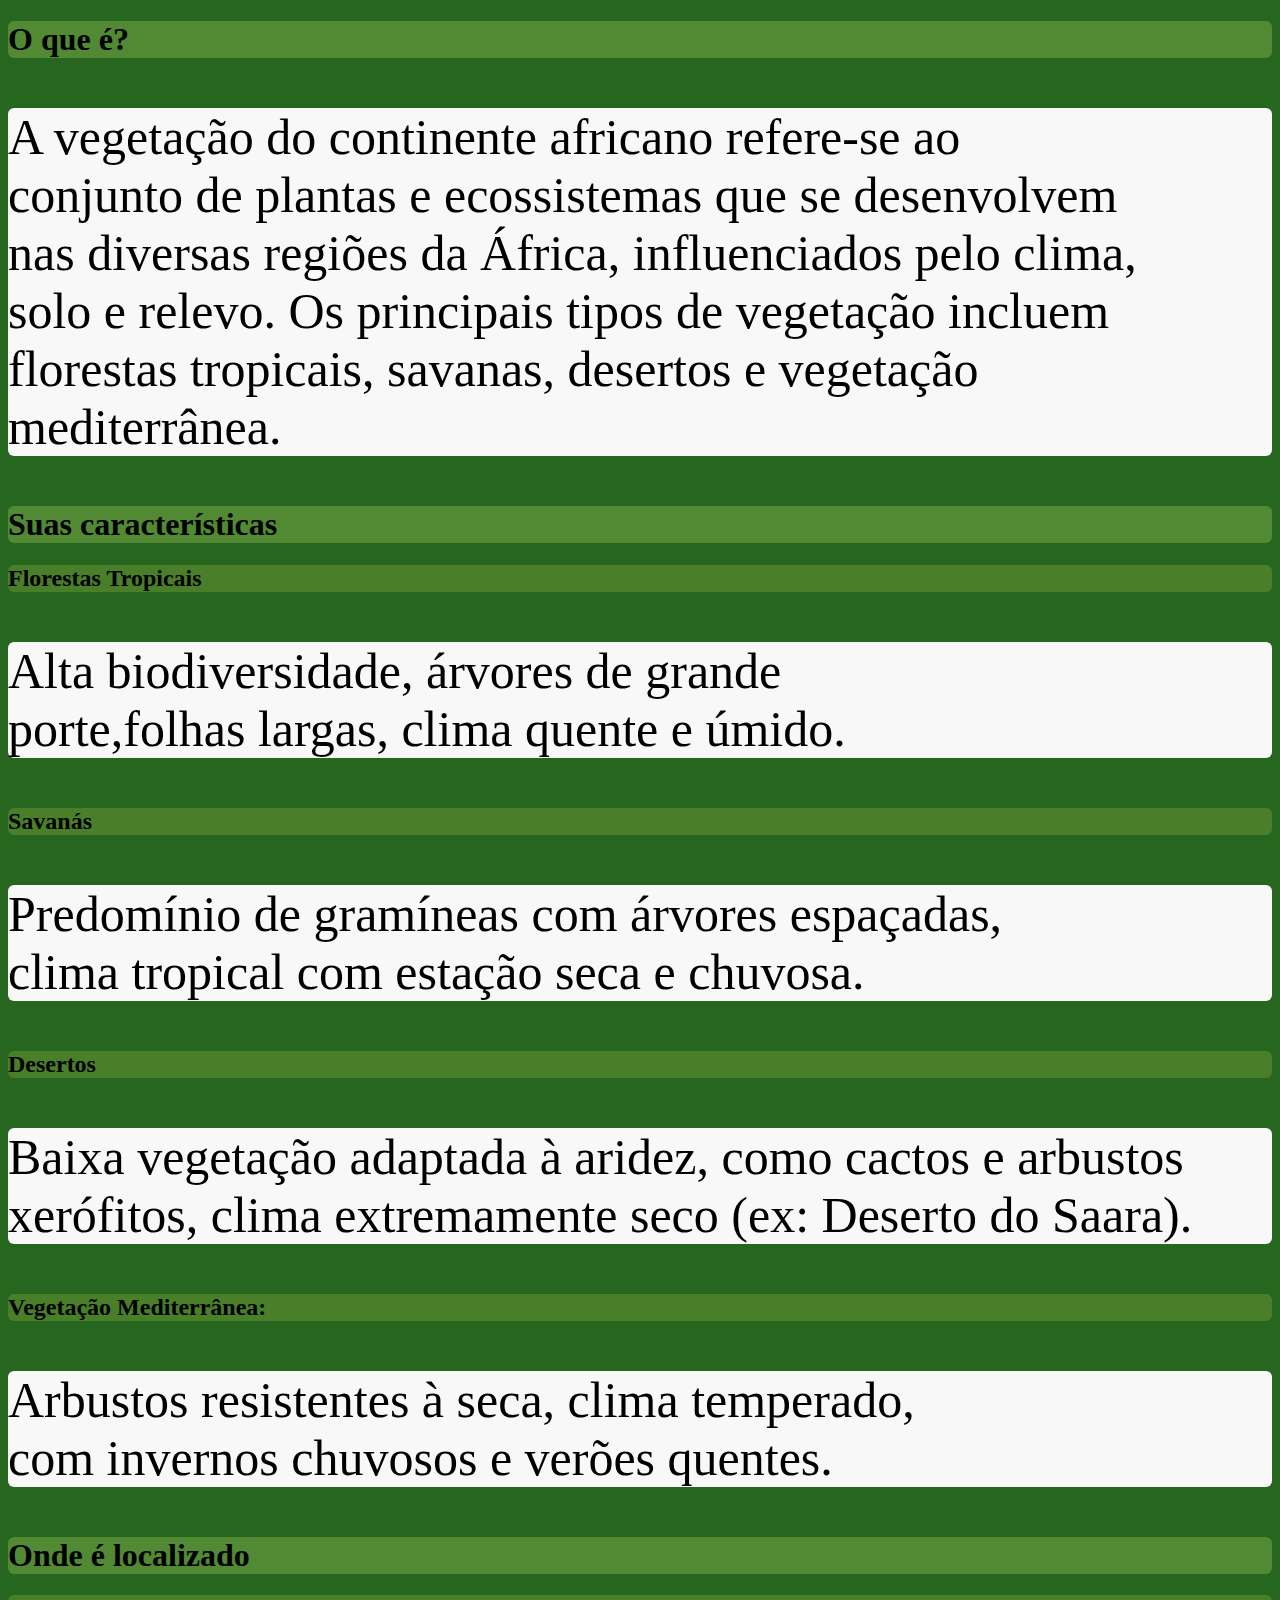
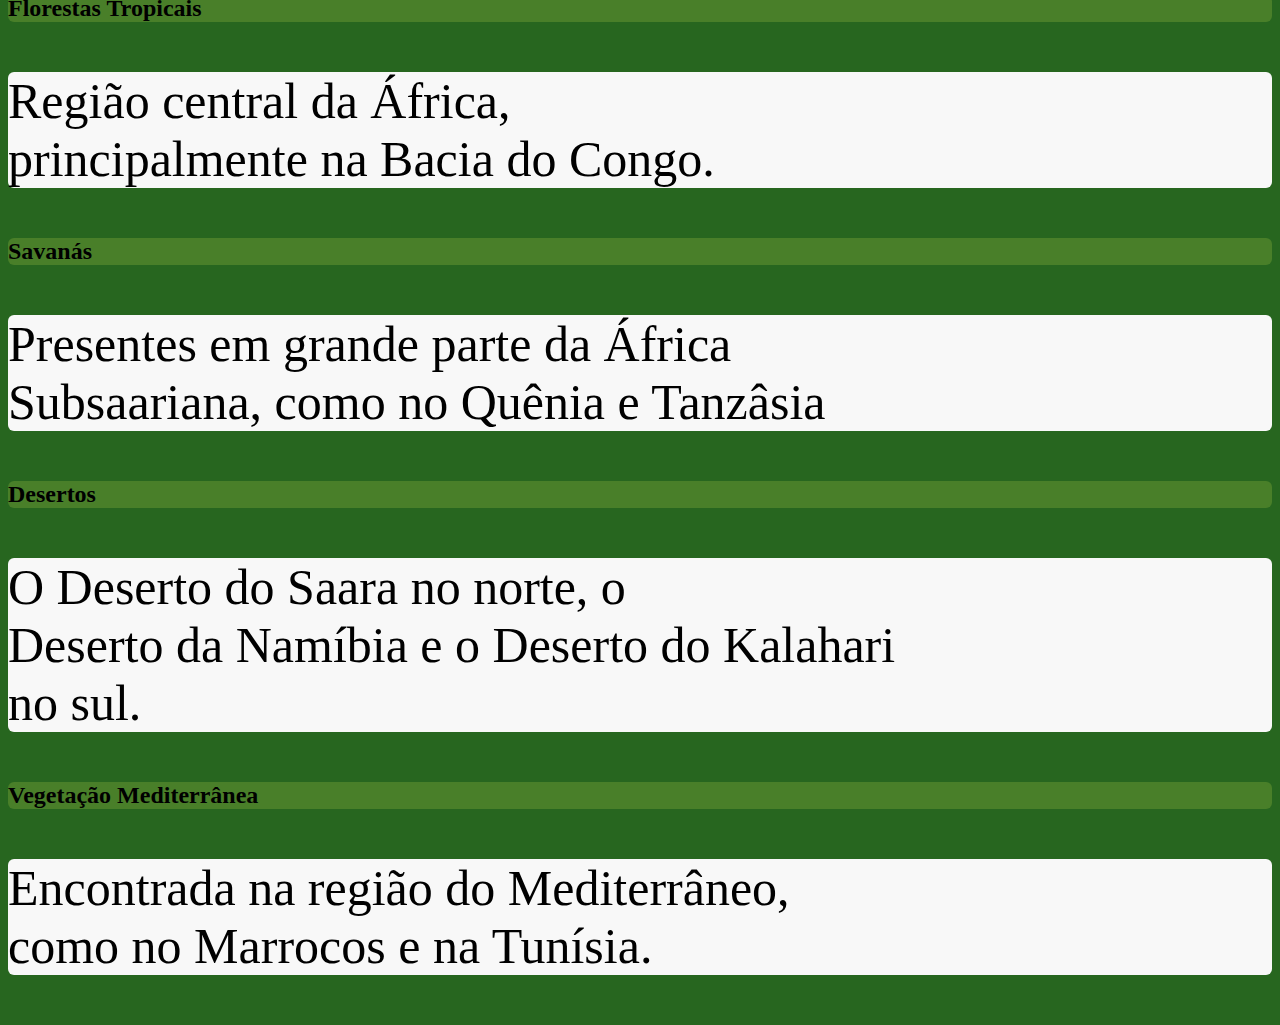
==== topico1.html @ 0cae04e3 "movi para fora da pasta" ====
<!DOCTYPE html>
<html lang="pt-br">
<head>
    <meta charset="UTF-8">
    <meta name="viewport" content="width=device-width, initial-scale=1.0">
    <title>Vegetação a Áfricanas</title>
</head>
<body>
     

 <h1>O que é?</h1>
 <p>A vegetação do continente africano refere-se ao <br>
conjunto de plantas e ecossistemas que se desenvolvem <br>
nas diversas regiões da África, influenciados pelo clima, <br>
solo  e relevo. Os principais tipos de vegetação incluem  <br>
florestas tropicais, savanas, desertos e vegetação <br> mediterrânea. </p>

<h1> Suas características </h1>
  <h2>Florestas Tropicais </h2> <p> Alta biodiversidade, árvores de grande <br>
 porte,folhas largas, clima quente e úmido. </p>
<h2> Savanás</h2> <p> Predomínio de gramíneas com árvores espaçadas, <br> clima 
 tropical com estação seca e chuvosa.</p> 
 <h2>Desertos </h2> <p> Baixa vegetação adaptada à aridez, como cactos e arbustos <br>
 xerófitos, clima extremamente seco (ex: Deserto do Saara). </p>
<h2> Vegetação Mediterrânea: </h2> <p> Arbustos resistentes à seca, clima temperado, <br>
 com invernos chuvosos e verões quentes. </p>

<h1> Onde é localizado </h1>
<h2>Florestas Tropicais </h2> <p> Região central da África, <br> principalmente na Bacia do Congo. </p>
 <h2>Savanás</h2> <p>Presentes em grande parte da África  <br>Subsaariana, como no Quênia e Tanzâsia </p> 
 <h2>Desertos</h2> <p> O Deserto do Saara no norte, o <br> Deserto da Namíbia e o Deserto do Kalahari <br> no sul. </p> 
<h2>Vegetação Mediterrânea </h2> <p> Encontrada na região do Mediterrâneo,<br> como no Marrocos e na Tunísia. </p>


<style>  

p {
background-color: rgb(248, 248, 248) ;

font-size:50px;
display: flex;
border-radius: 6px;


}
h1 {

    background-color: rgb(81, 138, 50);
    border-radius: 6px;
}
h2{

    background-color: rgb(73, 127, 41);
    border-radius: 6px;
}
body {

    background-color: rgb(39,102,31);
    border-radius: 6px;
}
</style>


</body>
</html>
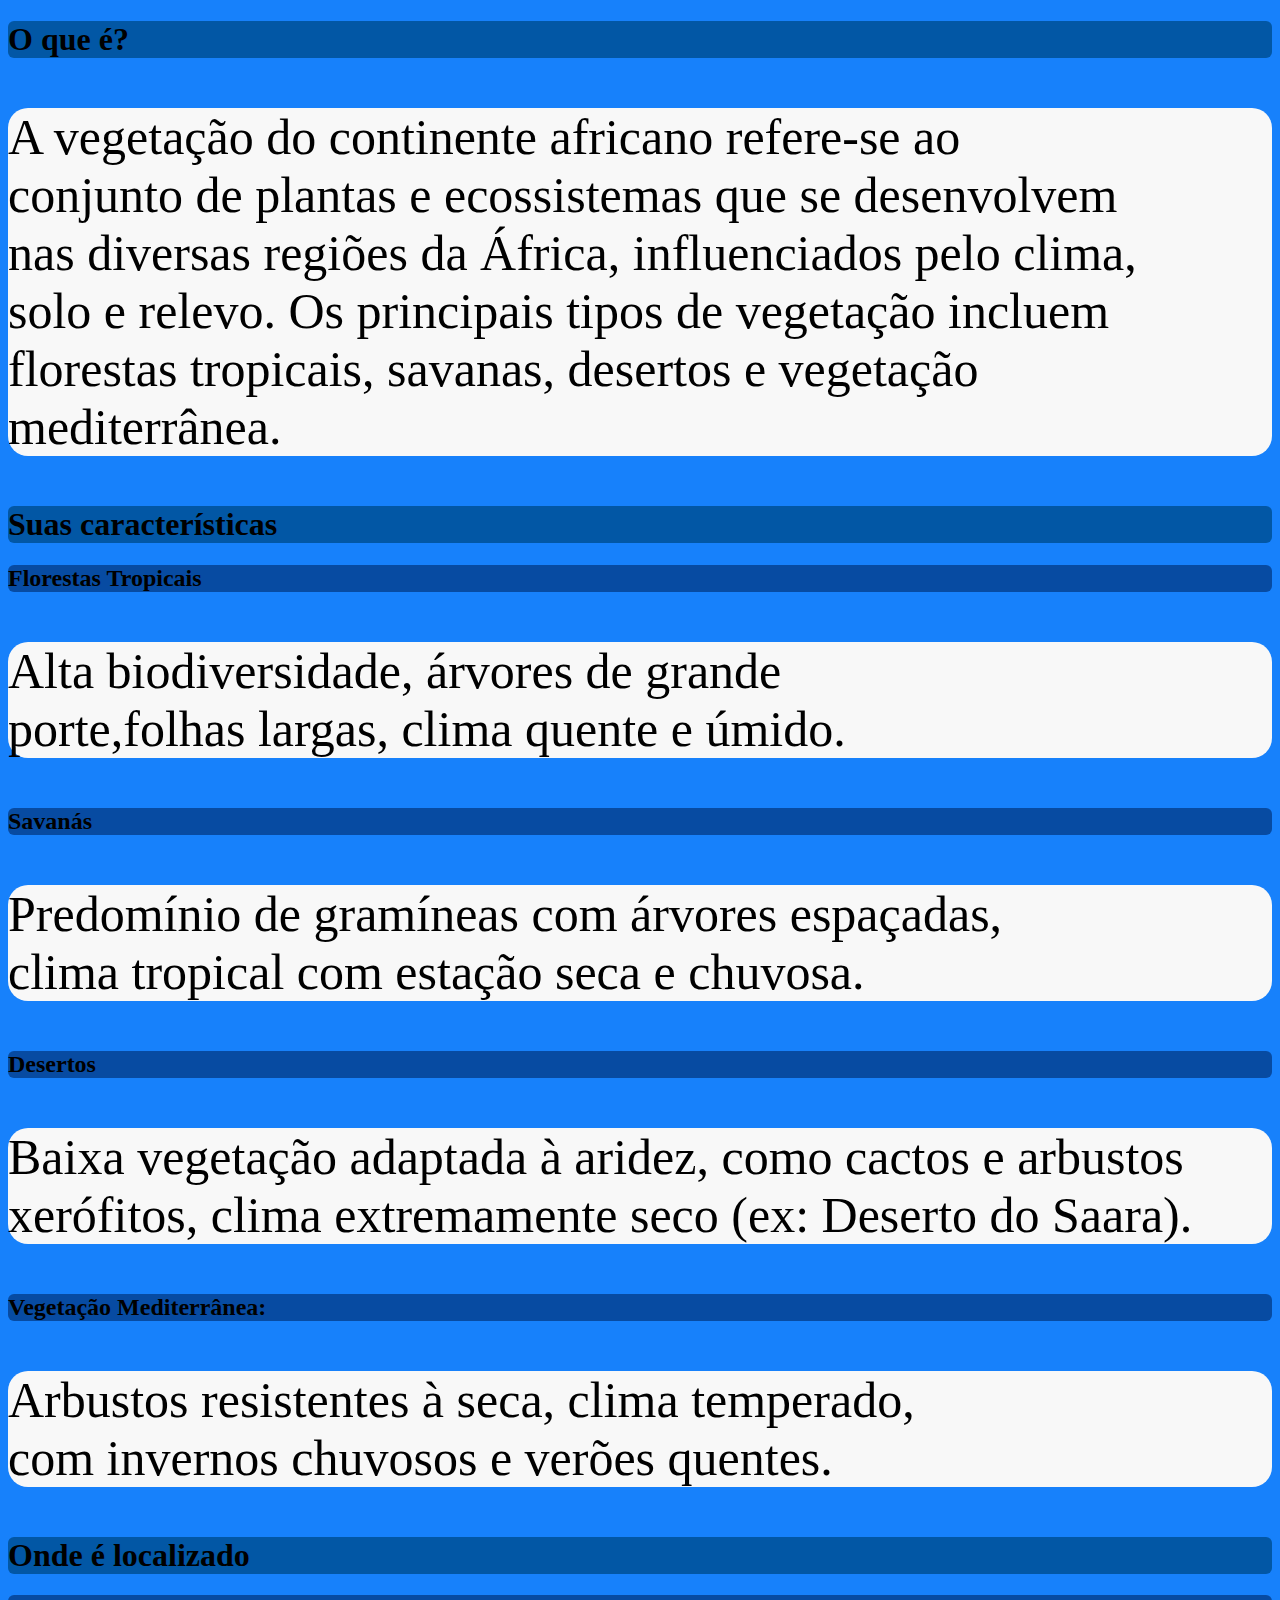
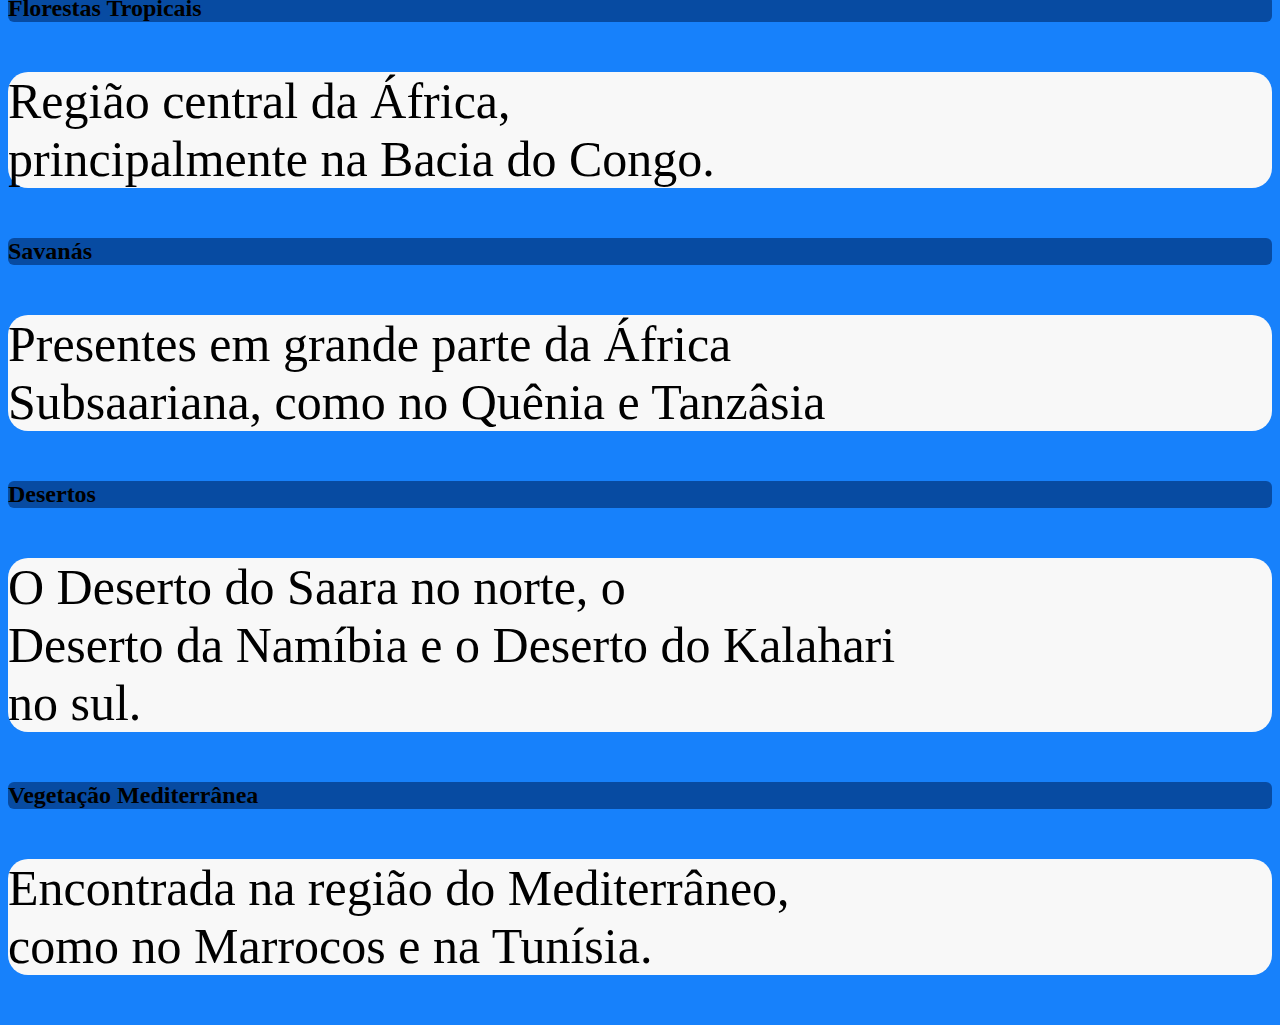
==== commit 18b10f50: "add"s"" ====
--- a/topico1.html
+++ b/topico1.html
@@ -36,26 +36,27 @@
 
 p {
 background-color: rgb(248, 248, 248) ;
-
 font-size:50px;
 display: flex;
-border-radius: 6px;
+border-radius: 20px;
 
 
 }
 h1 {
 
-    background-color: rgb(81, 138, 50);
+    background-color: rgb(2, 87, 165);
     border-radius: 6px;
+    
 }
 h2{
 
-    background-color: rgb(73, 127, 41);
+    background-color: rgb(7, 75, 162);
     border-radius: 6px;
+    
 }
 body {
 
-    background-color: rgb(39,102,31);
+    background-color: rgb(23, 129, 251);
     border-radius: 6px;
 }
 </style>
